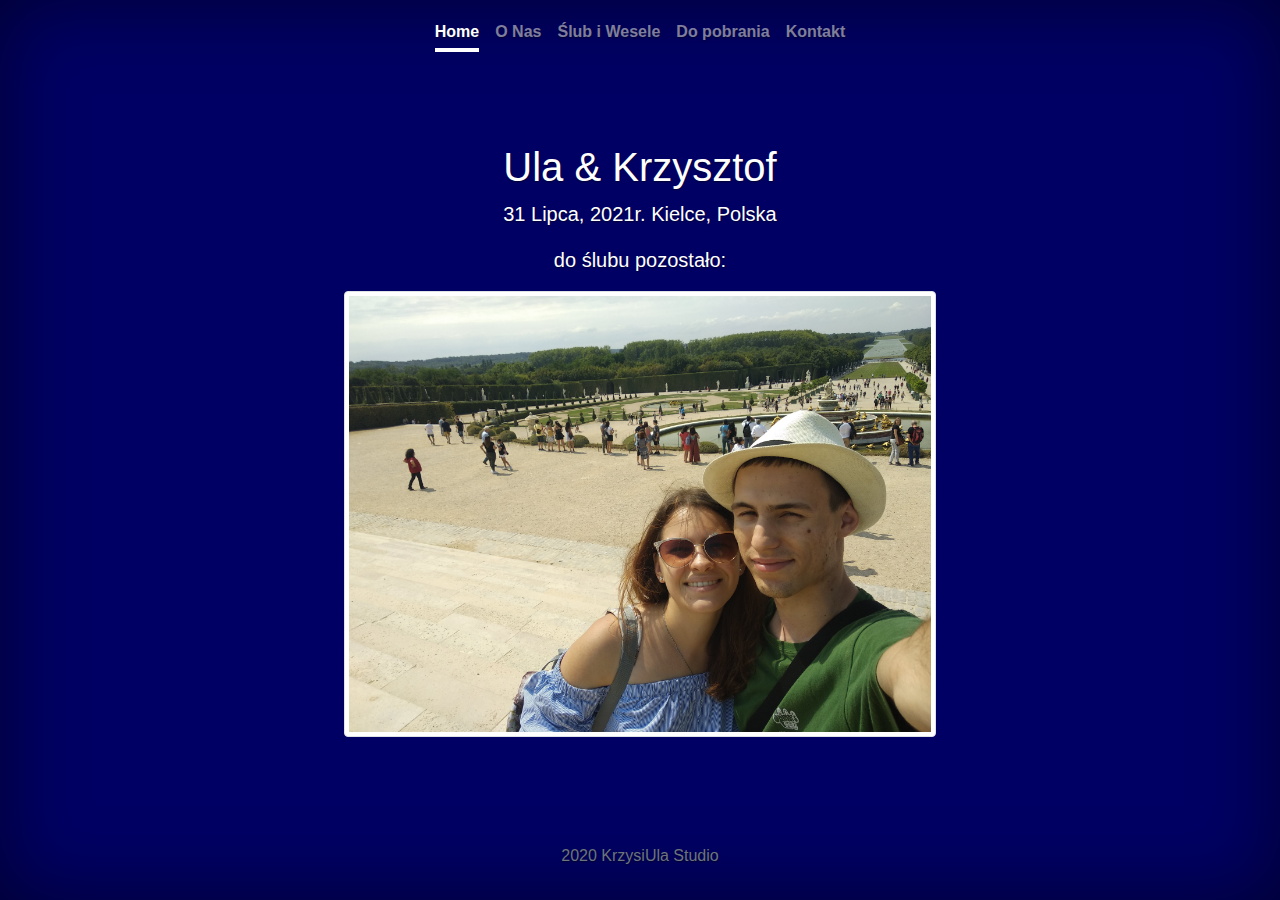
==== index.html @ 07ce0681 "Fix typos" ====
<!doctype html>
<html lang="en">

<head>
    <meta charset="utf-8">
    <meta name="viewport" content="width=device-width, initial-scale=1, shrink-to-fit=no">
    <meta name="description" content="">
    <meta name="author" content="Mark Otto, Jacob Thornton, and Bootstrap contributors">
    <meta name="generator" content="Jekyll v4.1.1">
    <title>Ślub Ula & Krzysztof</title>

    <link rel="canonical" href="https://getbootstrap.com/docs/4.5/examples/cover/">

    <!-- Bootstrap core CSS -->
    <link href="./assets/dist/css/bootstrap.min.css" rel="stylesheet">

    <style>
        .bd-placeholder-img {
            font-size: 1.125rem;
            text-anchor: middle;
            -webkit-user-select: none;
            -moz-user-select: none;
            -ms-user-select: none;
            user-select: none;
        }
        
        @media (min-width: 768px) {
            .bd-placeholder-img-lg {
                font-size: 3.5rem;
            }
        }
    </style>
    <!-- Custom styles for this template -->
    <link href="cover.css" rel="stylesheet">
</head>

<script>
    // Set the date we're counting down to
    var countDownDate = new Date("Jul 31, 2021 17:00:00").getTime();

    // Update the count down every 1 second
    var x = setInterval(function() {

        // Get today's date and time
        var now = new Date().getTime();

        // Find the distance between now and the count down date
        var distance = countDownDate - now;

        // Time calculations for days, hours, minutes and seconds
        var days = Math.floor(distance / (1000 * 60 * 60 * 24));
        var hours = Math.floor((distance % (1000 * 60 * 60 * 24)) / (1000 * 60 * 60));
        var minutes = Math.floor((distance % (1000 * 60 * 60)) / (1000 * 60));
        var seconds = Math.floor((distance % (1000 * 60)) / 1000);

        // Display the result in the element with id="counter"
        document.getElementById("counter").innerHTML = days + " dni " + hours + " godz " +
            minutes + " min " + seconds + " sec ";

        // If the count down is finished, write some text
        if (distance < 0) {
            clearInterval(x);
            document.getElementById("counter").innerHTML = "EXPIRED";
        }
    }, 1000);
</script>

<body class="text-center">
    <div class="cover-container d-flex w-100 h-100 p-3 mx-auto flex-column">
        <header class="masthead mb-auto">
            <div class="inner">
                <nav class="nav nav-masthead justify-content-center">
                    <a class="nav-link active" href="index.html">Home</a>
                    <a class="nav-link" href="about_us.html">O Nas</a>
                    <a class="nav-link" href="wedding.html">Ślub i Wesele</a>
                    <a class="nav-link" href="download.html">Do pobrania</a>
                    <a class="nav-link" href="contact.html">Kontakt</a>
                </nav>
            </div>
        </header>

        <main role="main" class="inner cover">
            <h1 class="cover-heading">Ula & Krzysztof</h1>
            <p class="lead">31 Lipca, 2021r. Kielce, Polska</p>

            <p class="lead"> do ślubu pozostało:</p>
            <p class="lead" id="counter"></p>

            <img src="img/summer.jpg" class="img-fluid img-thumbnail" alt="nasze zdjecie">

        </main>

        <footer class="footer mt-auto py-3">
            <div class="container">
                <span class="text-muted">2020 KrzysiUla Studio</span>
            </div>
        </footer>
    </div>
</body>

</html>
---- cover.css ----
/*
 * Globals
 */


/* Links */

a,
a:focus,
a:hover {
    color: #fff;
}


/* Custom default button */

.btn-secondary,
.btn-secondary:hover,
.btn-secondary:focus {
    color: rgb(51, 51, 51);
    text-shadow: none;
    /* Prevent inheritance from `body` */
    background-color: #fff;
    border: .05rem solid #fff;
}


/*
 * Base structure
 */

html,
body {
    height: 100%;
    background-color: rgb(0, 0, 100);
}

body {
    display: -ms-flexbox;
    display: flex;
    color: #fff;
    text-shadow: 0 .05rem .1rem rgba(0, 0, 0, .5);
    box-shadow: inset 0 0 5rem rgba(0, 0, 0, .5);
}

.cover-container {
    max-width: 42em;
}


/*
 * Header
 */

.masthead {
    margin-bottom: 2rem;
}

.masthead-brand {
    margin-bottom: 0;
}

.nav-masthead .nav-link {
    padding: .25rem 0;
    font-weight: 700;
    color: rgba(255, 255, 255, .5);
    background-color: transparent;
    border-bottom: .25rem solid transparent;
}

.nav-masthead .nav-link:hover,
.nav-masthead .nav-link:focus {
    border-bottom-color: rgba(255, 255, 255, .25);
}

.nav-masthead .nav-link+.nav-link {
    margin-left: 1rem;
}

.nav-masthead .active {
    color: #fff;
    border-bottom-color: #fff;
}

@media (min-width: 48em) {
    .nav-masthead {
        float: center;
    }
}


/*
 * Cover
 */

.cover {
    padding: 0 1.5rem;
}

.cover .btn-lg {
    padding: .75rem 1.25rem;
    font-weight: 700;
}


/*
 * Footer
 */

.mastfoot {
    color: rgba(255, 255, 255, .5);
}
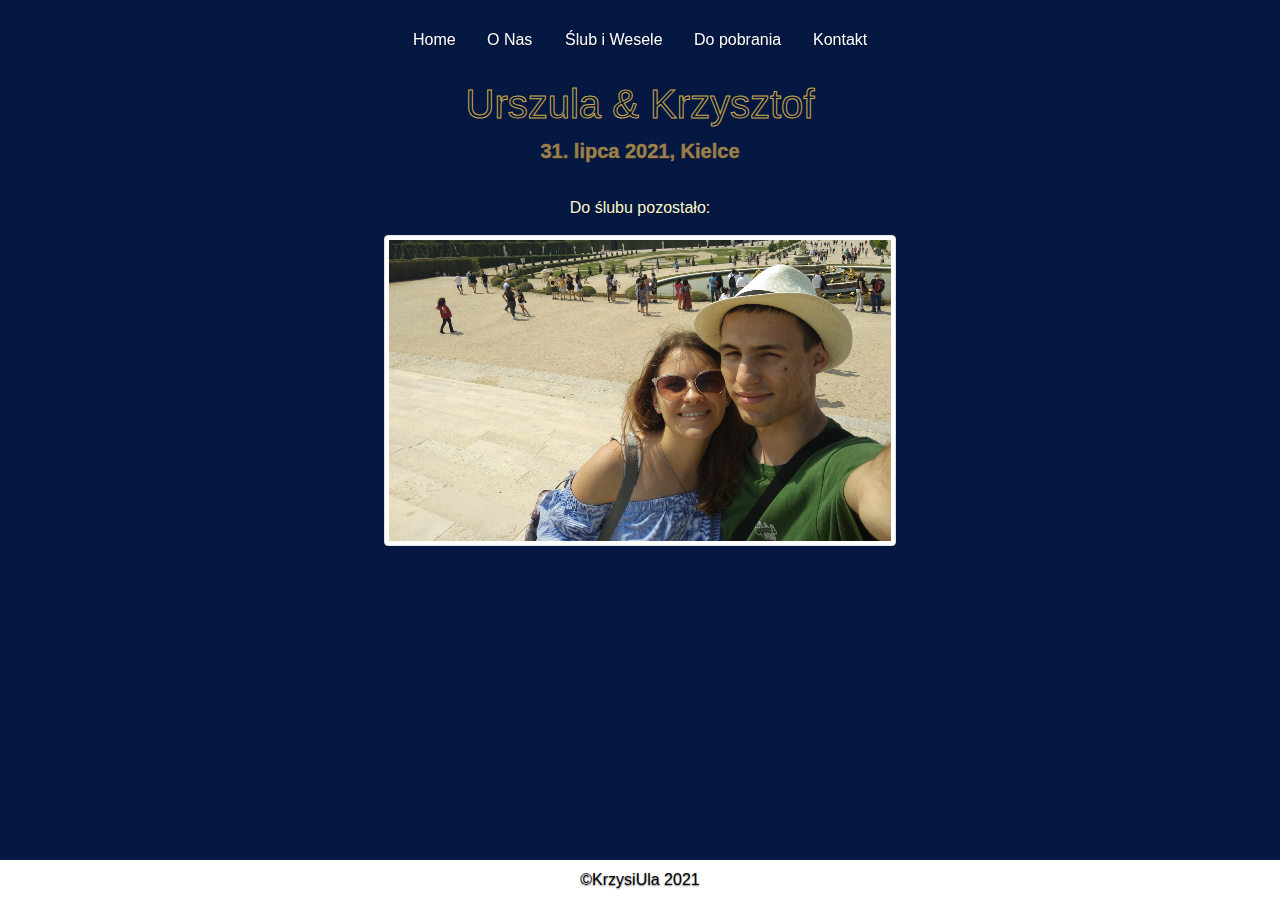
==== commit b47fdc2a: "Update subpages" ====
--- a/index.html
+++ b/index.html
@@ -7,7 +7,8 @@
     <meta name="description" content="">
     <meta name="author" content="Mark Otto, Jacob Thornton, and Bootstrap contributors">
     <meta name="generator" content="Jekyll v4.1.1">
-    <title>Ślub Ula & Krzysztof</title>
+    <title>Ślub Urszuli i Krzysztofa</title>
+    <link rel="icon" href="img/rings.png">
 
     <link rel="canonical" href="https://getbootstrap.com/docs/4.5/examples/cover/">
 
@@ -36,7 +37,7 @@
 
 <script>
     // Set the date we're counting down to
-    var countDownDate = new Date("Jul 31, 2021 17:00:00").getTime();
+    var countDownDate = new Date("Jul 31, 2021 16:30:00").getTime();
 
     // Update the count down every 1 second
     var x = setInterval(function() {
@@ -66,36 +67,36 @@
 </script>
 
 <body class="text-center">
-    <div class="cover-container d-flex w-100 h-100 p-3 mx-auto flex-column">
+    <div class="cover-container  w-80 h-80 mx-auto">
         <header class="masthead mb-auto">
             <div class="inner">
                 <nav class="nav nav-masthead justify-content-center">
                     <a class="nav-link active" href="index.html">Home</a>
                     <a class="nav-link" href="about_us.html">O Nas</a>
-                    <a class="nav-link" href="wedding.html">Ślub i Wesele</a>
-                    <a class="nav-link" href="download.html">Do pobrania</a>
+                    <a class="nav-link" href="wedding.html">Ślub i Wesele </a>
+                    <a class="nav-link" href="download.html">Do pobrania </a>
                     <a class="nav-link" href="contact.html">Kontakt</a>
                 </nav>
             </div>
         </header>
 
         <main role="main" class="inner cover">
-            <h1 class="cover-heading">Ula & Krzysztof</h1>
-            <p class="lead">31 Lipca, 2021r. Kielce, Polska</p>
+            <h1 class="cover-heading names">Urszula & Krzysztof</h1>
+            <p class="lead date">31. lipca 2021, Kielce</p>
 
-            <p class="lead"> do ślubu pozostało:</p>
+            <p class="lead left">Do ślubu pozostało:</p>
             <p class="lead" id="counter"></p>
-
-            <img src="img/summer.jpg" class="img-fluid img-thumbnail" alt="nasze zdjecie">
-
+            <img src="img/summer.jpg" class="img-fluid photo img-thumbnail" alt="Responsive image">
         </main>
 
-        <footer class="footer mt-auto py-3">
-            <div class="container">
-                <span class="text-muted">2020 KrzysiUla Studio</span>
-            </div>
-        </footer>
     </div>
+    
+
+    <footer class="footer">
+        <div class="container">
+            <span>©KrzysiUla 2021</span>
+        </div>
+    </footer>
 </body>
 
 </html>--- a/cover.css
+++ b/cover.css
@@ -12,18 +12,6 @@
 }
 
 
-/* Custom default button */
-
-.btn-secondary,
-.btn-secondary:hover,
-.btn-secondary:focus {
-    color: rgb(51, 51, 51);
-    text-shadow: none;
-    /* Prevent inheritance from `body` */
-    background-color: #fff;
-    border: .05rem solid #fff;
-}
-
 
 /*
  * Base structure
@@ -31,82 +19,146 @@
 
 html,
 body {
-    height: 100%;
-    background-color: rgb(0, 0, 100);
+    min-height: 100%;
+    background-color: #051842;
 }
 
 body {
-    display: -ms-flexbox;
-    display: flex;
     color: #fff;
     text-shadow: 0 .05rem .1rem rgba(0, 0, 0, .5);
-    box-shadow: inset 0 0 5rem rgba(0, 0, 0, .5);
 }
 
-.cover-container {
-    max-width: 42em;
+html {
+    position: relative;
+    min-height: 100%;  }
+
+
+.footer {
+    position: absolute;
+    bottom: 0;
+    width: 100%;
+    height: 40px; /* Set the fixed height of the footer here */
+    line-height: 40px; /* Vertically center the text there */
+    background-color: white;
+  }
+
+  .container {
+    width: auto;
+    max-width: 500px;
+    padding: 0 15px;
+  }
+
+  .cover-container {
+  margin:20px 0px 0px 0px;
+  }
+
+  .photo {
+    width: 40%;
+  }
+
+  .photos {
+    width: 10%;
+    display: inline-block;
+  }
+
+
+  .names {
+  color: #051842;
+  -webkit-text-stroke: 1px #cfac47;
+  text-shadow: 2px 2px 5px #051842;
+  }
+
+h2 {
+font-size: 20px;
 }
 
-
-/*
- * Header
- */
-
-.masthead {
-    margin-bottom: 2rem;
+.date {
+margin: 0px 0px 30px 0px;
+color: #997F4C;
+font-weight: bold; 
+-webkit-text-stroke: 0.5px #997F4C;
+font-size: 20px;
 }
 
-.masthead-brand {
-    margin-bottom: 0;
+.left {
+font-size: 16px; 
+margin: 0px 0px 0px 0px;   
+color: #FAFAD2;
 }
 
-.nav-masthead .nav-link {
-    padding: .25rem 0;
-    font-weight: 700;
-    color: rgba(255, 255, 255, .5);
-    background-color: transparent;
-    border-bottom: .25rem solid transparent;
+#counter{
+    font-size: 25px;
+    color: #cfac47 ;
+    -webkit-text-stroke: 0.2px #051842;
+    margin: -5px 0px 20px 0px; 
+    font-weight: bold;
+
+}
+span {
+  color:   black;
 }
 
-.nav-masthead .nav-link:hover,
-.nav-masthead .nav-link:focus {
-    border-bottom-color: rgba(255, 255, 255, .25);
-}
-
-.nav-masthead .nav-link+.nav-link {
-    margin-left: 1rem;
-}
-
-.nav-masthead .active {
-    color: #fff;
-    border-bottom-color: #fff;
-}
-
-@media (min-width: 48em) {
-    .nav-masthead {
-        float: center;
-    }
-}
-
-
-/*
- * Cover
- */
+  /* Underline From Left */
+.nav-link {
+    display: inline-block;
+    vertical-align: middle;
+    -webkit-transform: perspective(1px) translateZ(0);
+    transform: perspective(1px) translateZ(0);
+    box-shadow: 0 0 1px rgba(0, 0, 0, 0);
+    position: relative;
+    overflow: hidden;
+  }
+  .nav-link:before {
+    content: "";
+    position: absolute;
+    z-index: -1;
+    left: 0;
+    right: 100%;
+    bottom: 0;
+    background: white;
+    height: 2px;
+    -webkit-transition-property: right;
+    transition-property: right;
+    -webkit-transition-duration: 0.3s;
+    transition-duration: 0.3s;
+    -webkit-transition-timing-function: ease-out;
+    transition-timing-function: ease-out;
+  }
+  .nav-link:hover:before, .nav-link:focus:before, .nav-link:active:before {
+    right: 0;
+  }
+  
+  /* Underline From Center */
+  .hvr-underline-from-center {
+    display: inline-block;
+    vertical-align: middle;
+    -webkit-transform: perspective(1px) translateZ(0);
+    transform: perspective(1px) translateZ(0);
+    box-shadow: 0 0 1px rgba(0, 0, 0, 0);
+    position: relative;
+    overflow: hidden;
+  }
+  .hvr-underline-from-center:before {
+    content: "";
+    position: absolute;
+    z-index: -1;
+    left: 51%;
+    right: 51%;
+    bottom: 0;
+    background: #2098D1;
+    height: 4px;
+    -webkit-transition-property: left, right;
+    transition-property: left, right;
+    -webkit-transition-duration: 0.3s;
+    transition-duration: 0.3s;
+    -webkit-transition-timing-function: ease-out;
+    transition-timing-function: ease-out;
+  }
+  .hvr-underline-from-center:hover:before, .hvr-underline-from-center:focus:before, .hvr-underline-from-center:active:before {
+    left: 0;
+    right: 0;
+  }
 
 .cover {
-    padding: 0 1.5rem;
-}
-
-.cover .btn-lg {
-    padding: .75rem 1.25rem;
-    font-weight: 700;
-}
-
-
-/*
- * Footer
- */
-
-.mastfoot {
-    color: rgba(255, 255, 255, .5);
+margin: 20px 0px 0px 0px; 
 }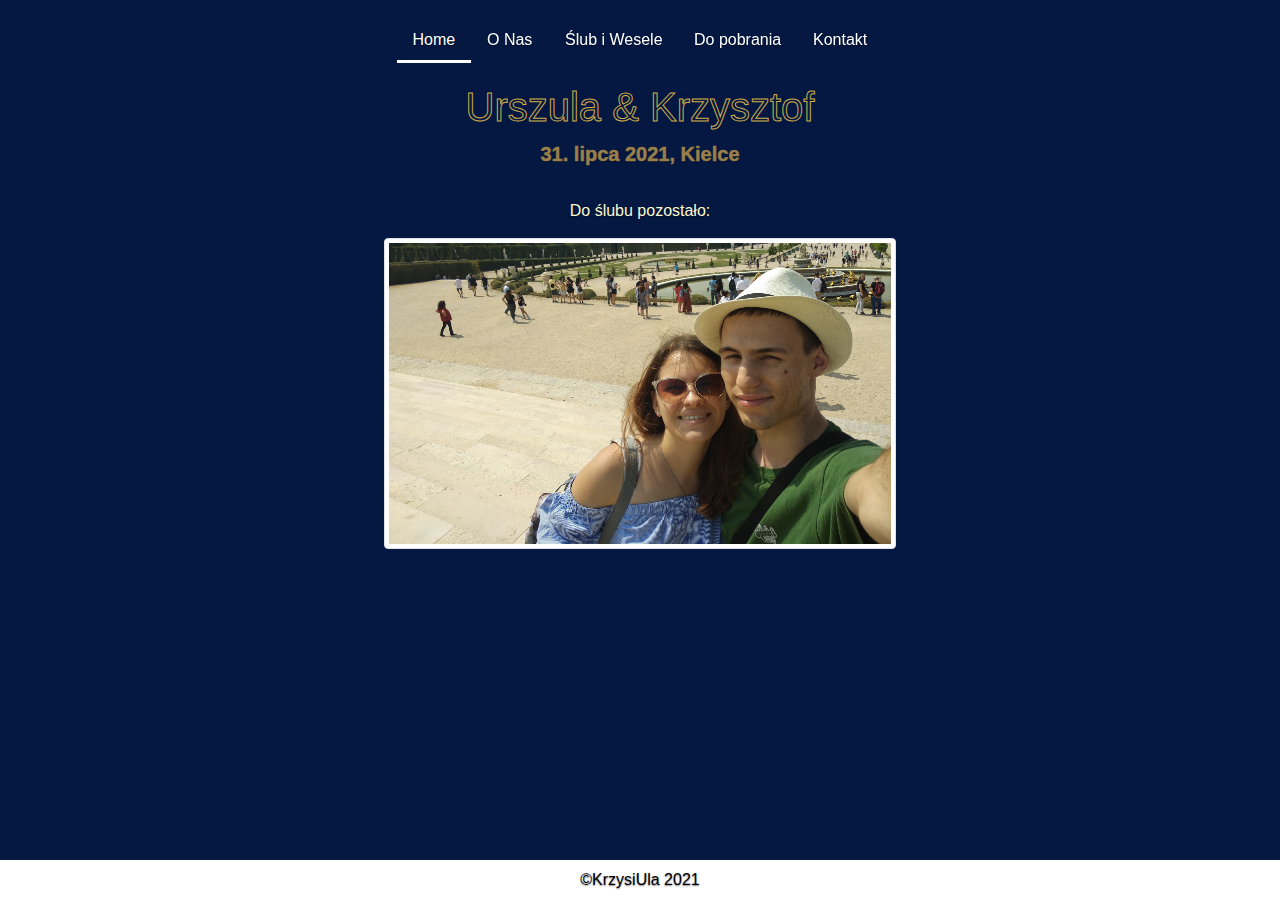
==== commit e950f6e1: "Update subpages - wedding/about and layout" ====
--- a/index.html
+++ b/index.html
@@ -55,8 +55,8 @@
         var seconds = Math.floor((distance % (1000 * 60)) / 1000);
 
         // Display the result in the element with id="counter"
-        document.getElementById("counter").innerHTML = days + " dni " + hours + " godz " +
-            minutes + " min " + seconds + " sec ";
+        document.getElementById("counter").innerHTML = days + " dni " + hours + " godz. " +
+            minutes + " min. " + seconds + " sek. ";
 
         // If the count down is finished, write some text
         if (distance < 0) {
@@ -71,11 +71,11 @@
         <header class="masthead mb-auto">
             <div class="inner">
                 <nav class="nav nav-masthead justify-content-center">
-                    <a class="nav-link active" href="index.html">Home</a>
-                    <a class="nav-link" href="about_us.html">O Nas</a>
-                    <a class="nav-link" href="wedding.html">Ślub i Wesele </a>
-                    <a class="nav-link" href="download.html">Do pobrania </a>
-                    <a class="nav-link" href="contact.html">Kontakt</a>
+                    <a class="nav-link" id="active" href="index.html">Home</a>
+                    <a class="nav-link anim" href="about_us.html">O Nas</a>
+                    <a class="nav-link anim" href="wedding.html">Ślub i Wesele </a>
+                    <a class="nav-link anim" href="download.html">Do pobrania </a>
+                    <a class="nav-link anim" href="contact.html">Kontakt</a>
                 </nav>
             </div>
         </header>
--- a/cover.css
+++ b/cover.css
@@ -6,9 +6,10 @@
 /* Links */
 
 a,
-a:focus,
+
 a:hover {
     color: #fff;
+    text-decoration: none;
 }
 
 
@@ -46,8 +47,67 @@
     width: auto;
     max-width: 500px;
     padding: 0 15px;
-  }
-
+    text-align: center;
+  }
+
+#o-nas {
+max-width: 100%;
+text-align: left;
+margin: 20px 0px 0px 0px;
+}
+
+li {
+  list-style-type: none;
+}
+
+#wedding {
+  max-width: 100%;
+  text-align: left;
+  margin: 0px 0px 40px 0px;
+  }
+  
+#ula { 
+margin: 50px 20px 10px 50px;
+background-color: floralwhite;
+padding: 20px 10px 5px 20px;
+}
+
+#slub { 
+  margin: 50px 20px 10px 50px;
+  padding: 20px 10px 5px 20px;
+  }
+
+  #slub-info { 
+    margin: 0px 0px 10px 60px;
+    padding: 0px 10px 5px 20px;
+    }
+
+#wesele {
+    margin: 50px 50px 10px 50px;
+  padding: 20px 20px 5px 20px;
+    }
+
+.info {
+  color: #FAFAD2;
+
+}
+
+#krzys {
+  margin: 50px 50px 10px 50px;
+  background-color: floralwhite;
+padding: 20px 20px 5px 20px;
+  }
+
+#my {
+margin: 50px 50px 100px 50px;
+background-color: floralwhite;
+padding: 20px 0px 10px 20px;
+}
+
+  .tekst-onas {
+    text-indent: 30px;
+    color: black;
+  }
   .cover-container {
   margin:20px 0px 0px 0px;
   }
@@ -57,11 +117,16 @@
   }
 
   .photos {
-    width: 10%;
-    display: inline-block;
-  }
-
-
+    width: 20%;
+    margin: 0px 0px 20px 0px;
+  }
+
+.small {
+margin: 0px 0px 30px 0px;
+-webkit-text-stroke: 0.8px #cfac47;
+color: white;
+font-size: 15px;
+}
   .names {
   color: #051842;
   -webkit-text-stroke: 1px #cfac47;
@@ -80,6 +145,13 @@
 font-size: 20px;
 }
 
+.names-text {
+  margin: 0px 0px 0px 0px;
+  font-weight: bold; 
+  font-size: 20px;
+  color: #cfac47 ;
+  }
+
 .left {
 font-size: 16px; 
 margin: 0px 0px 0px 0px;   
@@ -98,67 +170,77 @@
   color:   black;
 }
 
+#centertext {
+ text-align: center; 
+ font-size: 20px;
+ color: #997F4C;
+font-weight: bold; 
+
+}
+
   /* Underline From Left */
-.nav-link {
-    display: inline-block;
-    vertical-align: middle;
-    -webkit-transform: perspective(1px) translateZ(0);
-    transform: perspective(1px) translateZ(0);
-    box-shadow: 0 0 1px rgba(0, 0, 0, 0);
-    position: relative;
-    overflow: hidden;
-  }
-  .nav-link:before {
-    content: "";
-    position: absolute;
-    z-index: -1;
-    left: 0;
-    right: 100%;
-    bottom: 0;
-    background: white;
-    height: 2px;
-    -webkit-transition-property: right;
-    transition-property: right;
-    -webkit-transition-duration: 0.3s;
-    transition-duration: 0.3s;
-    -webkit-transition-timing-function: ease-out;
-    transition-timing-function: ease-out;
-  }
-  .nav-link:hover:before, .nav-link:focus:before, .nav-link:active:before {
-    right: 0;
-  }
+.anim {
+  display: inline-block;
+  vertical-align: middle;
+  -webkit-transform: perspective(1px) translateZ(0);
+  transform: perspective(1px) translateZ(0);
+  box-shadow: 0 0 1px rgba(0, 0, 0, 0);
+  position: relative;
+  overflow: hidden;
+}
+.anim:before {
+  content: "";
+  position: absolute;
+  z-index: -1;
+  left: 0;
+  right: 100%;
+  bottom: 0;
+  background: white;
+  height: 2px;
+  -webkit-transition-property: right;
+  transition-property: right;
+  -webkit-transition-duration: 0.3s;
+  transition-duration: 0.3s;
+  -webkit-transition-timing-function: ease-out;
+  transition-timing-function: ease-out;
+}
+.anim:hover:before, .anim:focus:before, .anim:active:before {
+  right: 0;
+}
   
-  /* Underline From Center */
-  .hvr-underline-from-center {
-    display: inline-block;
-    vertical-align: middle;
-    -webkit-transform: perspective(1px) translateZ(0);
-    transform: perspective(1px) translateZ(0);
-    box-shadow: 0 0 1px rgba(0, 0, 0, 0);
-    position: relative;
-    overflow: hidden;
-  }
-  .hvr-underline-from-center:before {
-    content: "";
-    position: absolute;
-    z-index: -1;
-    left: 51%;
-    right: 51%;
-    bottom: 0;
-    background: #2098D1;
-    height: 4px;
-    -webkit-transition-property: left, right;
-    transition-property: left, right;
-    -webkit-transition-duration: 0.3s;
-    transition-duration: 0.3s;
-    -webkit-transition-timing-function: ease-out;
-    transition-timing-function: ease-out;
-  }
-  .hvr-underline-from-center:hover:before, .hvr-underline-from-center:focus:before, .hvr-underline-from-center:active:before {
-    left: 0;
-    right: 0;
-  }
+
+#active {
+  border-bottom: 3px solid white;
+}
+
 
 .cover {
 margin: 20px 0px 0px 0px; 
+}
+
+.click:hover {
+color: #cfac47
+}
+
+iframe {
+ margin: 20px 0px 20px 0px; 
+}
+
+.destination {
+padding: 10px 10px 10px 10px;  
+margin: 10px 0px 20px 0px;;
+}
+
+.icons {
+ width: 5%; 
+ margin: 0px 20px 0px 0px;
+}
+
+.icons-wedding {
+  width: 10%; 
+  margin: 0px 10px 0px 0px;
+ }
+
+ .text-bold {
+font-weight: bold; 
 }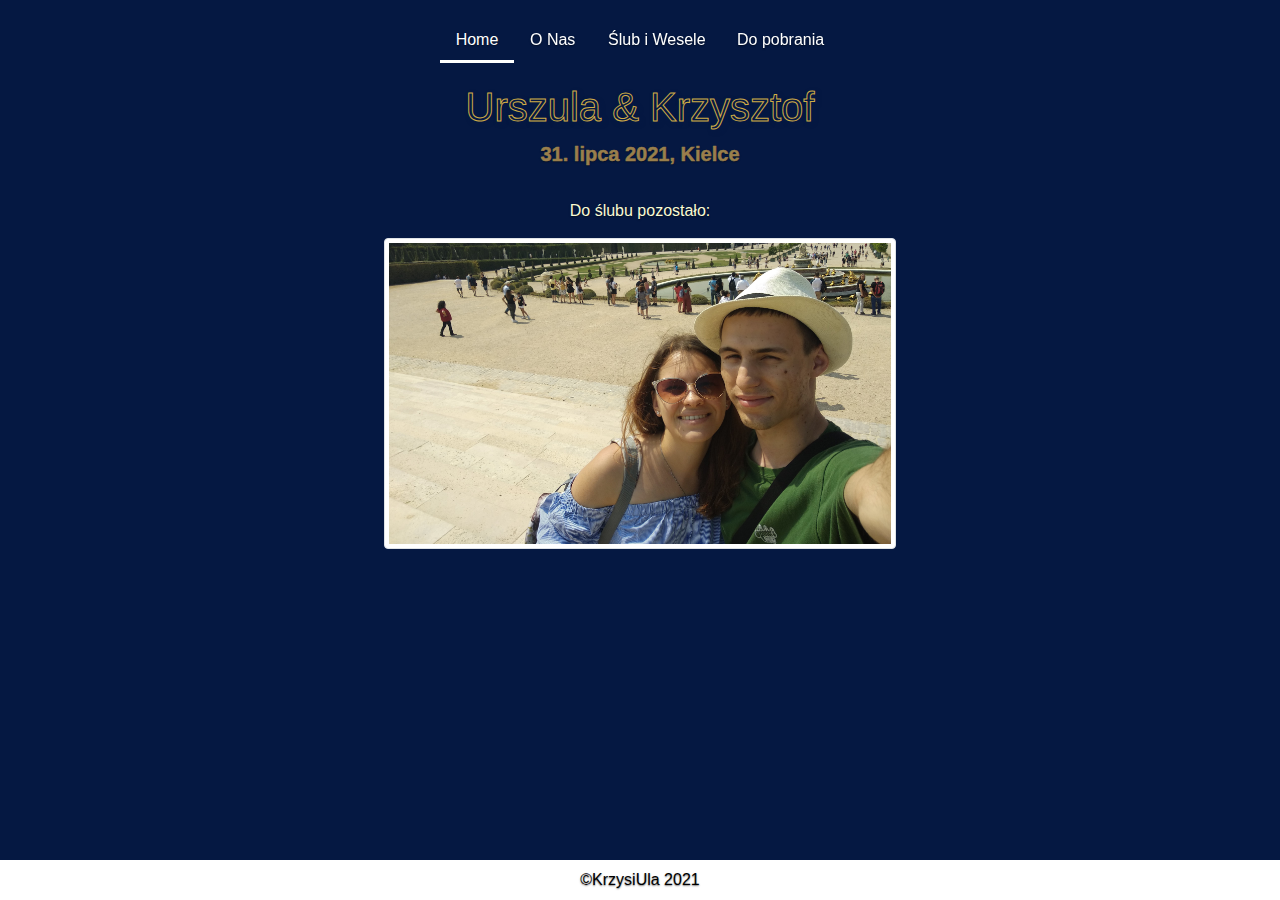
==== commit 0ea1c83d: "Commit - new content" ====
--- a/index.html
+++ b/index.html
@@ -75,7 +75,6 @@
                     <a class="nav-link anim" href="about_us.html">O Nas</a>
                     <a class="nav-link anim" href="wedding.html">Ślub i Wesele </a>
                     <a class="nav-link anim" href="download.html">Do pobrania </a>
-                    <a class="nav-link anim" href="contact.html">Kontakt</a>
                 </nav>
             </div>
         </header>
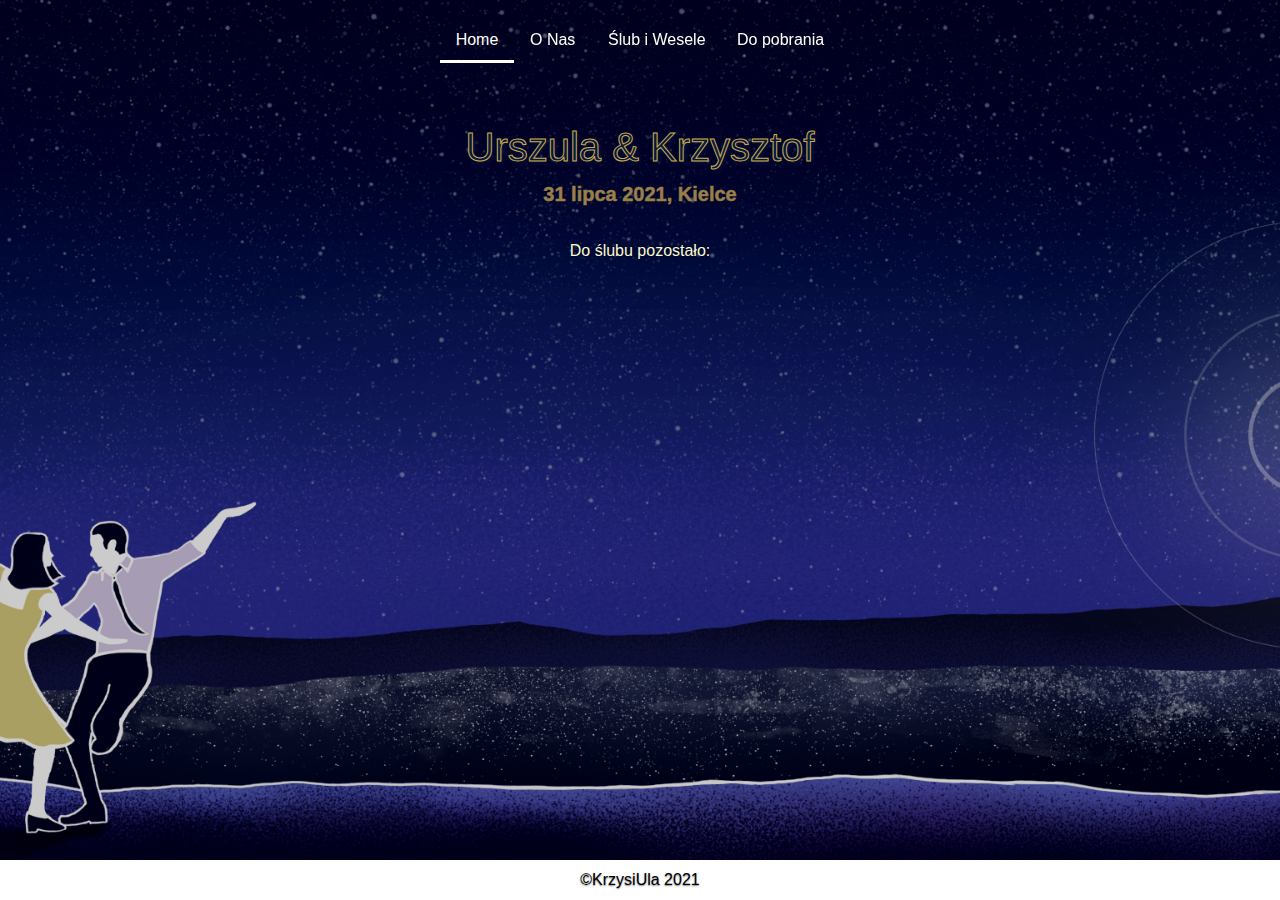
==== commit 5b2c585e: "Release 30.03" ====
--- a/index.html
+++ b/index.html
@@ -66,7 +66,7 @@
     }, 1000);
 </script>
 
-<body class="text-center">
+<body class="text-center image">
     <div class="cover-container  w-80 h-80 mx-auto">
         <header class="masthead mb-auto">
             <div class="inner">
@@ -81,11 +81,10 @@
 
         <main role="main" class="inner cover">
             <h1 class="cover-heading names">Urszula & Krzysztof</h1>
-            <p class="lead date">31. lipca 2021, Kielce</p>
+            <p class="lead date">31 lipca 2021, Kielce</p>
 
             <p class="lead left">Do ślubu pozostało:</p>
             <p class="lead" id="counter"></p>
-            <img src="img/summer.jpg" class="img-fluid photo img-thumbnail" alt="Responsive image">
         </main>
 
     </div>
--- a/cover.css
+++ b/cover.css
@@ -12,21 +12,19 @@
     text-decoration: none;
 }
 
-
-
-/*
- * Base structure
- */
-
-html,
-body {
-    min-height: 100%;
-    background-color: #051842;
-}
-
-body {
+.image {
     color: #fff;
     text-shadow: 0 .05rem .1rem rgba(0, 0, 0, .5);
+    background-image: url("img/backgr1.png");
+    /*background-color: #051842; */
+    background-size: cover;
+    background-repeat: no-repeat;
+    background-position: bottom;
+}
+
+.no-image {
+background-color: #051842;
+color: #fff;
 }
 
 html {
@@ -107,6 +105,13 @@
   .tekst-onas {
     text-indent: 30px;
     color: black;
+    margin: 0px 0px 90px 0px ;
+  }
+
+  .tekst-onas1 {
+    text-indent: 30px;
+    color: black;
+    margin: 0px 0px 10px 0px ;
   }
   .cover-container {
   margin:20px 0px 0px 0px;
@@ -119,6 +124,7 @@
   .photos {
     width: 20%;
     margin: 0px 0px 20px 0px;
+
   }
 
 .small {
@@ -126,6 +132,11 @@
 -webkit-text-stroke: 0.8px #cfac47;
 color: white;
 font-size: 15px;
+}
+
+.center {
+text-align: center;
+
 }
   .names {
   color: #051842;
@@ -175,7 +186,11 @@
  font-size: 20px;
  color: #997F4C;
 font-weight: bold; 
-
+}
+
+.img-center {
+display: block;
+position:center;
 }
 
   /* Underline From Left */
@@ -208,6 +223,35 @@
   right: 0;
 }
   
+.fa {
+  padding: 20px;
+  font-size: 30px;
+  width: 50px;
+  text-align: center;
+  text-decoration: none;
+  height: 50px;
+  margin: 0px 5px 0px 0px;
+  padding: 10px 0px 0px 0px;
+}
+
+/* Add a hover effect if you want */
+.fa:hover {
+  opacity: 0.7;
+}
+
+/* Set a specific color for each brand */
+
+/* Facebook */
+.fa-facebook {
+  background: #3B5998;
+  color: white;
+}
+
+/* Twitter */
+.fa-instagram {
+  color: white;
+  background: #DD2A7B;
+}
 
 #active {
   border-bottom: 3px solid white;
@@ -215,7 +259,7 @@
 
 
 .cover {
-margin: 20px 0px 0px 0px; 
+margin: 60px 0px 0px 0px; 
 }
 
 .click:hover {
@@ -235,6 +279,13 @@
  width: 5%; 
  margin: 0px 20px 0px 0px;
 }
+
+.icons_all {
+margin: 0px 0px 10px -10px;
+bottom: 0;
+position:absolute;
+}
+
 
 .icons-wedding {
   width: 10%; 
@@ -243,4 +294,5 @@
 
  .text-bold {
 font-weight: bold; 
-}+}
+
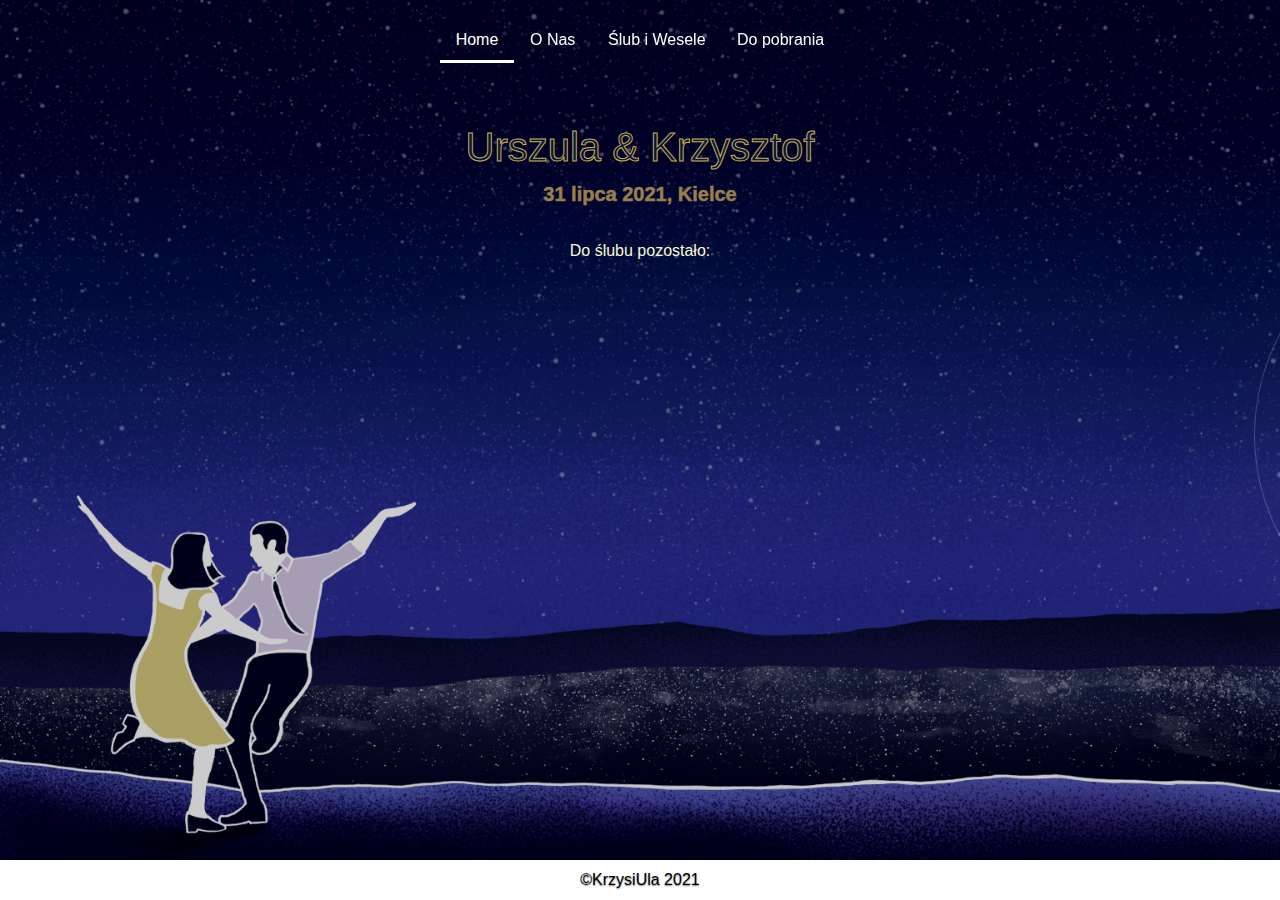
==== commit 493c86f7: "update counter" ====
--- a/index.html
+++ b/index.html
@@ -61,7 +61,8 @@
         // If the count down is finished, write some text
         if (distance < 0) {
             clearInterval(x);
-            document.getElementById("counter").innerHTML = "EXPIRED";
+            document.getElementById("counter_text").innerHTML = "Stało się!";
+            document.getElementById("counter").innerHTML = "Jesteśmy już małżeństwem :)";
         }
     }, 1000);
 </script>
@@ -83,12 +84,11 @@
             <h1 class="cover-heading names">Urszula & Krzysztof</h1>
             <p class="lead date">31 lipca 2021, Kielce</p>
 
-            <p class="lead left">Do ślubu pozostało:</p>
+            <p class="lead left" id="counter_text">Do ślubu pozostało:</p>
             <p class="lead" id="counter"></p>
         </main>
 
     </div>
-    
 
     <footer class="footer">
         <div class="container">
--- a/cover.css
+++ b/cover.css
@@ -14,12 +14,24 @@
 
 .image {
     color: #fff;
-    text-shadow: 0 .05rem .1rem rgba(0, 0, 0, .5);
     background-image: url("img/backgr1.png");
     /*background-color: #051842; */
     background-size: cover;
     background-repeat: no-repeat;
-    background-position: bottom;
+    background-position: bottom left;
+}
+
+.link:hover {
+  color: #997F4C;
+  text-decoration-line: underline;
+}
+
+.link {
+  text-decoration-line: underline;
+}
+
+.footer {
+text-shadow: 0 .05rem .1rem rgba(0, 0, 0, .5);
 }
 
 .no-image {
@@ -54,9 +66,6 @@
 margin: 20px 0px 0px 0px;
 }
 
-li {
-  list-style-type: none;
-}
 
 #wedding {
   max-width: 100%;
@@ -65,23 +74,33 @@
   }
   
 #ula { 
-margin: 50px 20px 10px 50px;
+margin: 50px 50px 10px 50px;
 background-color: floralwhite;
-padding: 20px 10px 5px 20px;
-}
+padding: 20px 20px 5px 20px;
+}
+
+#krzys {
+margin: 50px 50px 10px 50px;
+background-color: floralwhite;
+padding: 20px 20px 5px 20px;
+  }
 
 #slub { 
-  margin: 50px 20px 10px 50px;
+  margin: 50px 20px 10px 30px;
   padding: 20px 10px 5px 20px;
   }
 
-  #slub-info { 
-    margin: 0px 0px 10px 60px;
-    padding: 0px 10px 5px 20px;
-    }
+.download {
+  margin: 0px 20px 30px 20px;
+}
+
+.slub-info { 
+  margin: 0px 10px 10px 60px;
+  padding: 0px 0px 5px 20px;
+  }
 
 #wesele {
-    margin: 50px 50px 10px 50px;
+  margin: 50px 20px 10px 30px;
   padding: 20px 20px 5px 20px;
     }
 
@@ -89,12 +108,6 @@
   color: #FAFAD2;
 
 }
-
-#krzys {
-  margin: 50px 50px 10px 50px;
-  background-color: floralwhite;
-padding: 20px 20px 5px 20px;
-  }
 
 #my {
 margin: 50px 50px 100px 50px;
@@ -106,12 +119,14 @@
     text-indent: 30px;
     color: black;
     margin: 0px 0px 90px 0px ;
+    text-align: justify;
   }
 
   .tekst-onas1 {
     text-indent: 30px;
     color: black;
-    margin: 0px 0px 10px 0px ;
+    margin: 0px 20px 10px 0px ;
+    text-align: justify;
   }
   .cover-container {
   margin:20px 0px 0px 0px;
@@ -122,10 +137,14 @@
   }
 
   .photos {
-    width: 20%;
+    width: 30%;
     margin: 0px 0px 20px 0px;
-
-  }
+  }
+
+#photo-together {
+  width: 40%;
+  margin: 0px 0px 20px 0px;
+}
 
 .small {
 margin: 0px 0px 30px 0px;
@@ -141,12 +160,16 @@
   .names {
   color: #051842;
   -webkit-text-stroke: 1px #cfac47;
-  text-shadow: 2px 2px 5px #051842;
   }
 
 h2 {
 font-size: 20px;
 }
+
+@media screen and (max-width: 480px) {
+  h1 {font-size: 30px;}
+}
+
 
 .date {
 margin: 0px 0px 30px 0px;
@@ -263,8 +286,17 @@
 }
 
 .click:hover {
-color: #cfac47
-}
+color: #cfac47;
+}
+
+.click {
+  color: white;
+  }
+
+.gold {
+  color: #cfac47;
+}
+
 
 iframe {
  margin: 20px 0px 20px 0px; 
@@ -295,4 +327,3 @@
  .text-bold {
 font-weight: bold; 
 }
-
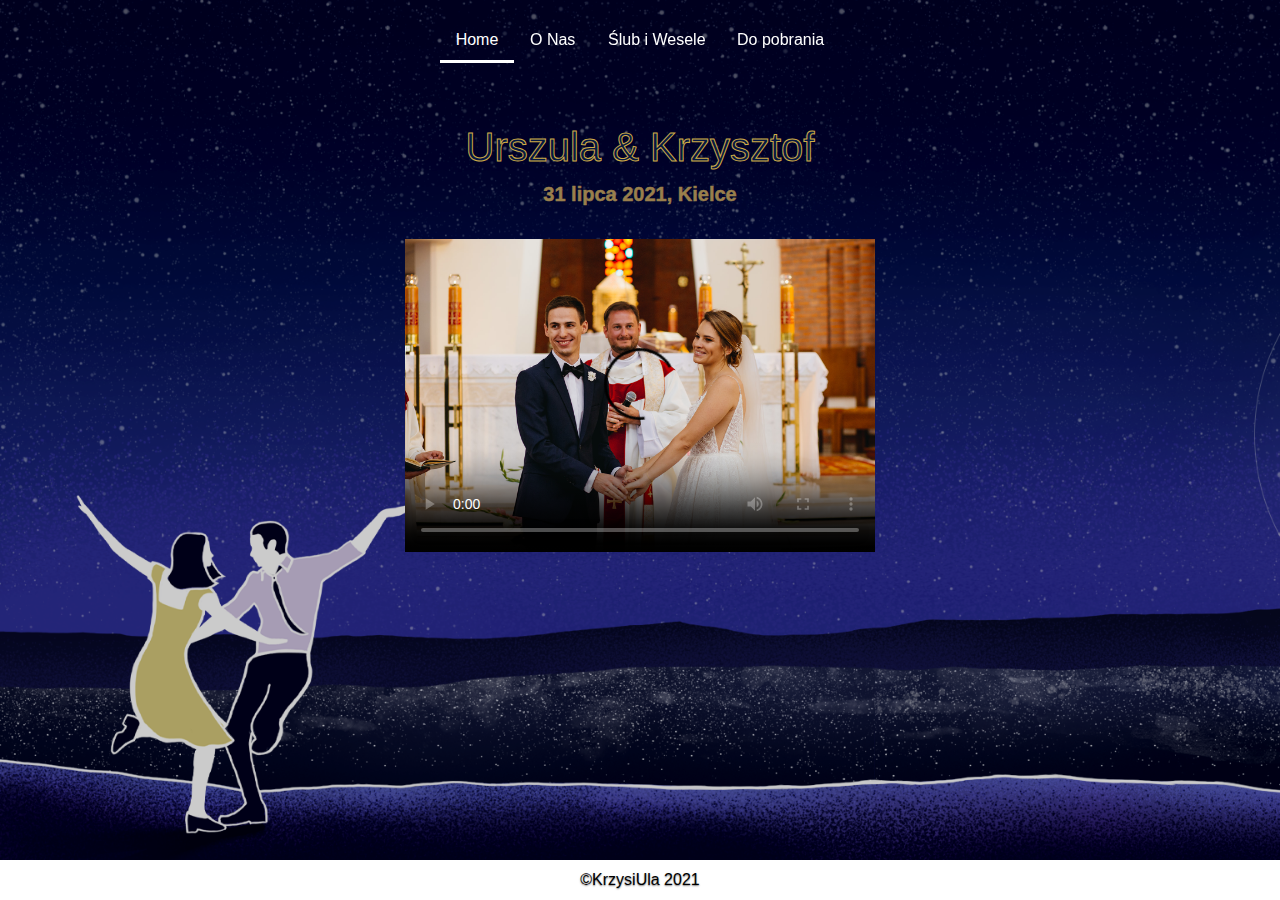
==== commit aed20f87: "replace counter with video trailer" ====
--- a/index.html
+++ b/index.html
@@ -35,38 +35,6 @@
     <link href="cover.css" rel="stylesheet">
 </head>
 
-<script>
-    // Set the date we're counting down to
-    var countDownDate = new Date("Jul 31, 2021 16:30:00").getTime();
-
-    // Update the count down every 1 second
-    var x = setInterval(function() {
-
-        // Get today's date and time
-        var now = new Date().getTime();
-
-        // Find the distance between now and the count down date
-        var distance = countDownDate - now;
-
-        // Time calculations for days, hours, minutes and seconds
-        var days = Math.floor(distance / (1000 * 60 * 60 * 24));
-        var hours = Math.floor((distance % (1000 * 60 * 60 * 24)) / (1000 * 60 * 60));
-        var minutes = Math.floor((distance % (1000 * 60 * 60)) / (1000 * 60));
-        var seconds = Math.floor((distance % (1000 * 60)) / 1000);
-
-        // Display the result in the element with id="counter"
-        document.getElementById("counter").innerHTML = days + " dni " + hours + " godz. " +
-            minutes + " min. " + seconds + " sek. ";
-
-        // If the count down is finished, write some text
-        if (distance < 0) {
-            clearInterval(x);
-            document.getElementById("counter_text").innerHTML = "Stało się!";
-            document.getElementById("counter").innerHTML = "Jesteśmy już małżeństwem :)";
-        }
-    }, 1000);
-</script>
-
 <body class="text-center image">
     <div class="cover-container  w-80 h-80 mx-auto">
         <header class="masthead mb-auto">
@@ -83,11 +51,16 @@
         <main role="main" class="inner cover">
             <h1 class="cover-heading names">Urszula & Krzysztof</h1>
             <p class="lead date">31 lipca 2021, Kielce</p>
-
-            <p class="lead left" id="counter_text">Do ślubu pozostało:</p>
-            <p class="lead" id="counter"></p>
         </main>
 
+    </div>
+
+    <div class="container" id="trailer">
+        <video width="100%" poster="img/poster.jpg" controls>
+            <source src="https://media.wedflow.co/studio/hkvme4qh/deliverable/axh8ptwn/media/40eva31u/URSZULAKRZYSZTOFTRAILER_comp.mp4" type="video/mp4">
+            <img src="img/poster.jpg" width="100%">
+            Tu miało być wideo, ale wystąpiły problrmy techniczne
+        </video>
     </div>
 
     <footer class="footer">
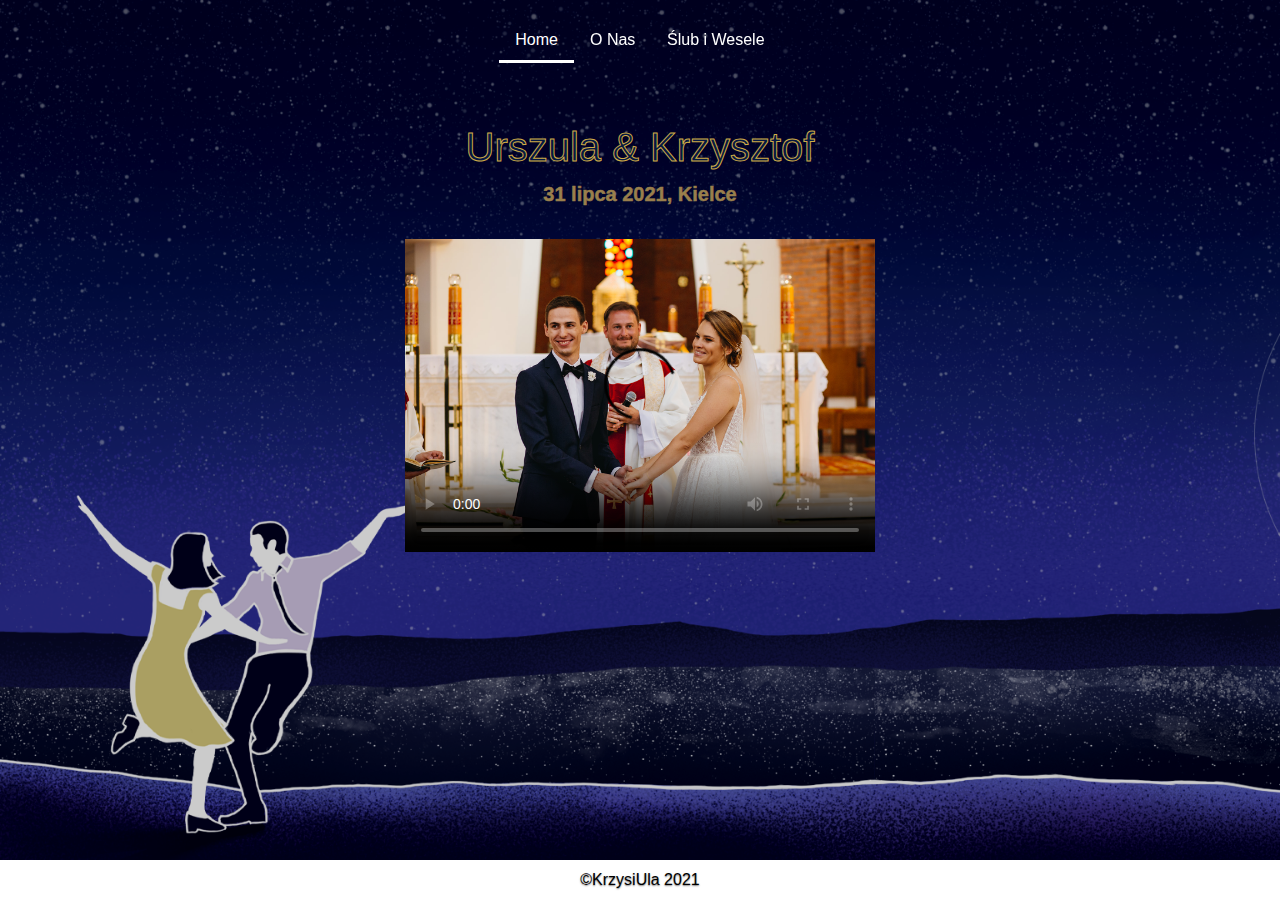
==== commit dd879f03: "Remove dowload page" ====
--- a/index.html
+++ b/index.html
@@ -43,7 +43,6 @@
                     <a class="nav-link" id="active" href="index.html">Home</a>
                     <a class="nav-link anim" href="about_us.html">O Nas</a>
                     <a class="nav-link anim" href="wedding.html">Ślub i Wesele </a>
-                    <a class="nav-link anim" href="download.html">Do pobrania </a>
                 </nav>
             </div>
         </header>
--- a/cover.css
+++ b/cover.css
@@ -264,16 +264,19 @@
 
 /* Set a specific color for each brand */
 
-/* Facebook */
 .fa-facebook {
   background: #3B5998;
   color: white;
 }
 
-/* Twitter */
 .fa-instagram {
   color: white;
   background: #DD2A7B;
+}
+
+.fa-github {
+  color: white;
+  background: #272727;
 }
 
 #active {
